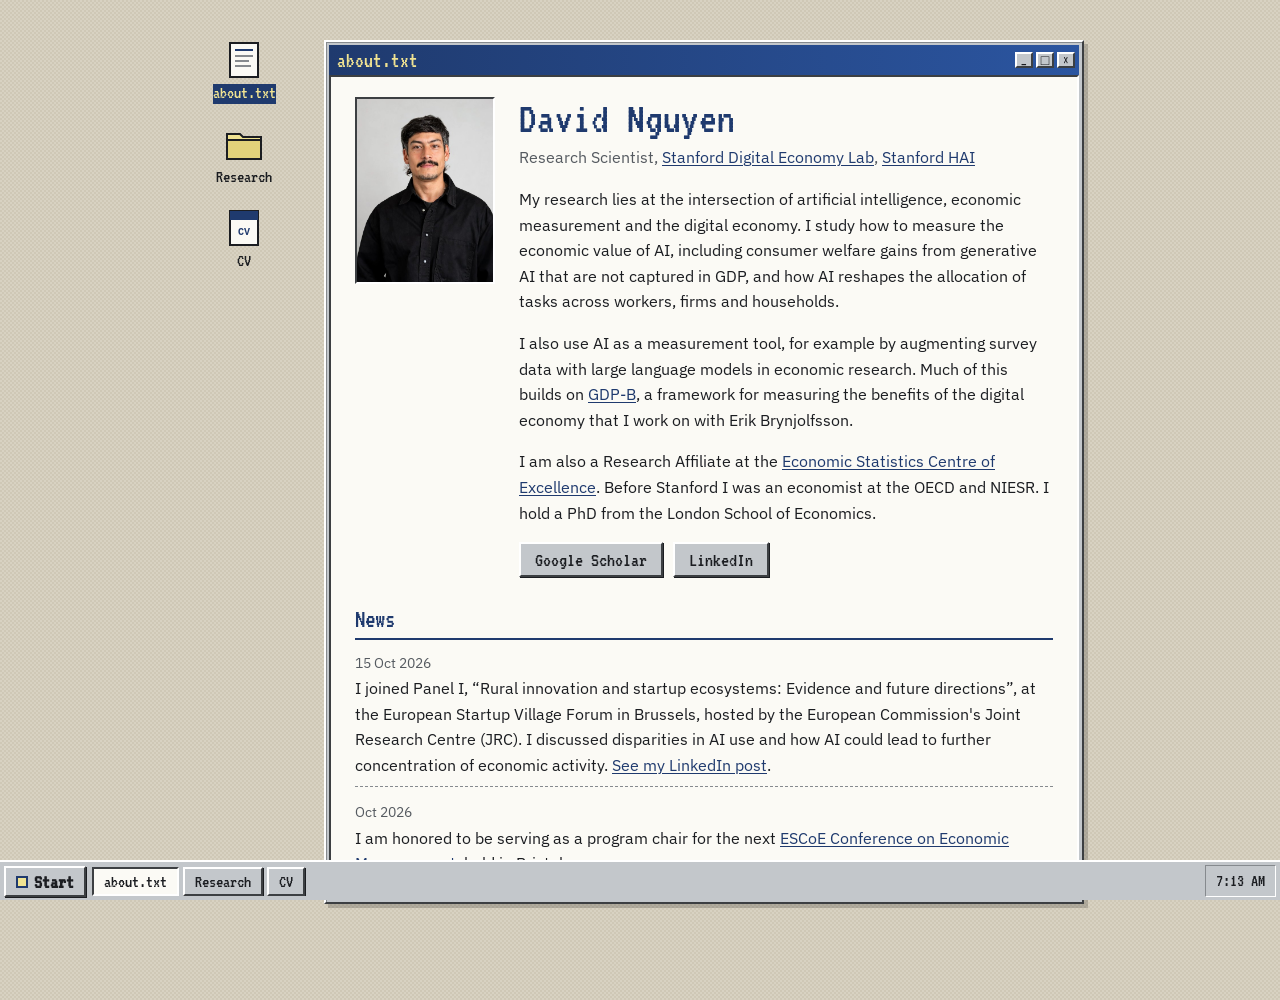
==== index.html @ 048fd16d "Link LinkedIn post from forum news item Co-Authored-By: Claude Opus 5.5 <noreply@anthropic.com>" ====
<!doctype html>
<html lang="en">
<head>
  <meta charset="utf-8">
  <meta name="viewport" content="width=device-width, initial-scale=1">
  <title>David Nguyen</title>
  <meta name="description" content="David Nguyen, Research Scientist at the Stanford Digital Economy Lab and Stanford HAI, working on AI, measurement and economics.">
  <meta property="og:type" content="website">
  <meta property="og:site_name" content="David Nguyen">
  <meta property="og:title" content="David Nguyen">
  <meta property="og:description" content="Research Scientist at the Stanford Digital Economy Lab and Stanford HAI, working on AI, economic measurement and the digital economy.">
  <meta property="og:url" content="https://davidngu.com/">
  <meta property="og:image" content="https://davidngu.com/og.jpg">
  <meta property="og:image:width" content="1200">
  <meta property="og:image:height" content="630">
  <meta property="og:image:alt" content="David Nguyen, Research Scientist, Stanford Digital Economy Lab, Stanford HAI">
  <meta name="twitter:card" content="summary_large_image">
  <link rel="preconnect" href="https://fonts.googleapis.com">
  <link rel="preconnect" href="https://fonts.gstatic.com" crossorigin>
  <link href="https://fonts.googleapis.com/css2?family=IBM+Plex+Sans:wght@400;600&family=VT323&display=swap" rel="stylesheet">
  <link rel="stylesheet" href="style.css">
  <link rel="icon" href="data:image/svg+xml,%3Csvg xmlns='http://www.w3.org/2000/svg' viewBox='0 0 16 16'%3E%3Crect width='16' height='16' fill='%231F3A6E'/%3E%3Ctext x='8' y='12.5' font-family='monospace' font-size='11' font-weight='bold' fill='%23F0E392' text-anchor='middle'%3EDN%3C/text%3E%3C/svg%3E">
</head>
<body>

<div class="desktop">

  <aside class="icons" aria-label="Pages">
    <a class="icon" href="index.html" aria-current="page">
      <svg viewBox="0 0 40 40" aria-hidden="true"><rect x="6" y="3" width="28" height="34" fill="#FBFAF5" stroke="#1B1D21" stroke-width="2"/><rect x="11" y="9" width="18" height="2" fill="#1F3A6E"/><rect x="11" y="15" width="18" height="2" fill="#868A8E"/><rect x="11" y="20" width="14" height="2" fill="#868A8E"/><rect x="11" y="25" width="16" height="2" fill="#868A8E"/></svg>
      <span>about.txt</span>
    </a>
    <a class="icon" href="research.html">
      <svg viewBox="0 0 40 40" aria-hidden="true"><path d="M3 10h13l3 3h18v22H3z" fill="#F0E392" stroke="#1B1D21" stroke-width="2"/><rect x="3" y="16" width="34" height="19" fill="#E2D27A" stroke="#1B1D21" stroke-width="2"/></svg>
      <span>Research</span>
    </a>
    <a class="icon" href="cv.html">
      <svg viewBox="0 0 40 40" aria-hidden="true"><rect x="6" y="3" width="28" height="34" fill="#FBFAF5" stroke="#1B1D21" stroke-width="2"/><rect x="6" y="3" width="28" height="9" fill="#1F3A6E"/><text x="20" y="27" font-family="monospace" font-size="10" font-weight="bold" text-anchor="middle" fill="#1F3A6E">CV</text></svg>
      <span>CV</span>
    </a>
  </aside>

  <main class="windows">
    <section class="window" aria-labelledby="about-title">
      <div class="titlebar"><h2 id="about-title">about.txt</h2><div class="controls" aria-hidden="true"><span>_</span><span>□</span><span>×</span></div></div>
      <div class="body">
        <div class="about">
          <div class="photo"><img src="photo.jpg" alt="David Nguyen"></div>
          <div>
            <h1>David Nguyen</h1>
            <p class="role">Research Scientist, <a href="https://digitaleconomy.stanford.edu/people/david-nguyen/" target="_blank" rel="noopener">Stanford Digital Economy Lab</a>, <a href="https://hai.stanford.edu/people/david-nguyen" target="_blank" rel="noopener">Stanford HAI</a></p>
            <p>My research lies at the intersection of artificial intelligence, economic measurement and the digital economy. I study how to measure the economic value of AI, including consumer welfare gains from generative AI that are not captured in GDP, and how AI reshapes the allocation of tasks across workers, firms and households.</p>
            <p>I also use AI as a measurement tool, for example by augmenting survey data with large language models in economic research. Much of this builds on <a href="https://www.gdp-b.org/" target="_blank" rel="noopener">GDP-B</a>, a framework for measuring the benefits of the digital economy that I work on with Erik Brynjolfsson.</p>
            <p>I am also a Research Affiliate at the <a href="https://www.escoe.ac.uk/people/david-nguyen/" target="_blank" rel="noopener">Economic Statistics Centre of Excellence</a>. Before Stanford I was an economist at the OECD and NIESR. I hold a PhD from the London School of Economics.</p>
            <div class="btn-row">
              <a class="btn" href="https://scholar.google.com/citations?user=two5sOMAAAAJ&amp;hl=en" target="_blank" rel="noopener">Google Scholar</a>
              <a class="btn" href="https://www.linkedin.com/in/davidnguyeneconomistoecdparis/" target="_blank" rel="noopener">LinkedIn</a>
            </div>
          </div>
        </div>
        <h3 class="section-title news-title">News</h3>
        <ul class="entries compact">
          <li>
            <p class="meta">15 Oct 2026</p>
            <p>I joined Panel I, &ldquo;Rural innovation and startup ecosystems: Evidence and future directions&rdquo;, at the European Startup Village Forum in Brussels, hosted by the European Commission's Joint Research Centre (JRC). I discussed disparities in AI use and how AI could lead to further concentration of economic activity. <a href="https://www.linkedin.com/posts/davidnguyeneconomistoecdparis_ai-ruralinnovation-startups-ugcPost-7522033219915915264-8gGb/" target="_blank" rel="noopener">See my LinkedIn post</a>.</p>
          </li>
          <li>
            <p class="meta">Oct 2026</p>
            <p>I am honored to be serving as a program chair for the next <a href="https://www.escoe.ac.uk/event-type/conference/" target="_blank" rel="noopener">ESCoE Conference on Economic Measurement</a>, held in Bristol.</p>
          </li>
        </ul>
      </div>
    </section>
  </main>
</div>

<footer class="taskbar">
  <a class="btn start" href="index.html"><i aria-hidden="true"></i>Start</a>
  <nav aria-label="Pages">
    <a class="btn" href="index.html" aria-current="page">about.txt</a>
    <a class="btn" href="research.html">Research</a>
    <a class="btn" href="cv.html">CV</a>
  </nav>
  <span class="clock" id="clock"></span>
</footer>

<script>
  const clock = document.getElementById('clock');
  const tick = () => clock.textContent = new Date().toLocaleTimeString([], { hour: 'numeric', minute: '2-digit' });
  tick(); setInterval(tick, 30000);
</script>
</body>
</html>
---- style.css ----
:root {
  --navy: #1F3A6E;
  --navy-hi: #2B55A0;
  --butter: #F0E392;
  --steel: #C3C7CB;
  --steel-hi: #FFFFFF;
  --steel-lo: #868A8E;
  --steel-dk: #3C3F42;
  --putty-a: #D8D2C2;
  --putty-b: #CFC8B6;
  --paper: #FBFAF5;
  --ink: #1B1D21;
  --muted: #555A60;
  --link: #1F3A6E;
}

@media (prefers-color-scheme: dark) {
  :root {
    --steel: #4A4E54;
    --steel-hi: #6C7178;
    --steel-lo: #2A2D31;
    --steel-dk: #16181A;
    --putty-a: #23262B;
    --putty-b: #1E2125;
    --paper: #2C3036;
    --ink: #ECEAE2;
    --muted: #A9ADB3;
    --link: #F0E392;
  }
}

* { box-sizing: border-box; }

html, body { margin: 0; }

body {
  background-color: var(--putty-a);
  background-image:
    linear-gradient(45deg, var(--putty-b) 25%, transparent 25%, transparent 75%, var(--putty-b) 75%),
    linear-gradient(45deg, var(--putty-b) 25%, transparent 25%, transparent 75%, var(--putty-b) 75%);
  background-size: 4px 4px;
  background-position: 0 0, 2px 2px;
  color: var(--ink);
  font: 16px/1.6 "IBM Plex Sans", system-ui, sans-serif;
  min-height: 100vh;
  padding-bottom: 56px;
}

a { color: var(--link); text-underline-offset: 2px; }
a:hover { text-decoration-thickness: 2px; }

.pixel { font-family: "VT323", ui-monospace, monospace; letter-spacing: 0.02em; }

/* ---------- layout ---------- */

.desktop {
  display: grid;
  grid-template-columns: 96px minmax(0, 760px);
  gap: 32px;
  justify-content: center;
  padding: 40px 16px;
}

.icons {
  position: sticky;
  top: 40px;
  align-self: start;
  display: flex;
  flex-direction: column;
  gap: 20px;
}

.icon {
  display: flex;
  flex-direction: column;
  align-items: center;
  gap: 4px;
  text-decoration: none;
  color: var(--ink);
  font-family: "VT323", monospace;
  font-size: 18px;
  line-height: 1.1;
  text-align: center;
}
.icon svg { width: 40px; height: 40px; }
.icon:hover span, .icon:focus span { background: var(--navy); color: var(--butter); outline: 1px dotted var(--butter); }

.windows { display: flex; flex-direction: column; gap: 28px; min-width: 0; }

/* ---------- windows ---------- */

.window {
  background: var(--steel);
  border: 2px solid;
  border-color: var(--steel-hi) var(--steel-dk) var(--steel-dk) var(--steel-hi);
  box-shadow: 1px 1px 0 var(--steel-lo) inset, 4px 4px 0 rgba(0,0,0,.18);
  padding: 3px;
  scroll-margin-top: 24px;
}

.titlebar {
  display: flex;
  align-items: center;
  justify-content: space-between;
  gap: 8px;
  background: linear-gradient(90deg, var(--navy), var(--navy-hi));
  color: var(--butter);
  padding: 2px 4px 2px 8px;
}
.titlebar h2 { margin: 0; font: 22px/1.2 "VT323", monospace; font-weight: normal; }

.controls { display: flex; gap: 3px; }
.controls span {
  width: 18px; height: 16px;
  background: var(--steel);
  border: 2px solid;
  border-color: var(--steel-hi) var(--steel-dk) var(--steel-dk) var(--steel-hi);
  display: grid; place-items: center;
  color: var(--ink);
  font: 14px/1 "VT323", monospace;
}

.menubar {
  display: flex;
  gap: 16px;
  padding: 2px 8px;
  font-size: 14px;
  color: var(--ink);
}
.menubar u { text-decoration: underline; }

.body {
  background: var(--paper);
  border: 2px solid;
  border-color: var(--steel-dk) var(--steel-hi) var(--steel-hi) var(--steel-dk);
  padding: 20px 24px;
}
.body > :first-child { margin-top: 0; }
.body > :last-child { margin-bottom: 0; }

h1 { font: 44px/1 "VT323", monospace; font-weight: normal; margin: 0 0 4px; color: var(--navy); }
@media (prefers-color-scheme: dark) { h1 { color: var(--butter); } }
h3 { font: 600 17px/1.35 "IBM Plex Sans", sans-serif; margin: 0 0 2px; }

.statusbar {
  display: flex;
  gap: 3px;
  margin-top: 3px;
  font-size: 13px;
  color: var(--muted);
}
.statusbar span {
  flex: 1;
  padding: 0 6px;
  border: 1px solid;
  border-color: var(--steel-lo) var(--steel-hi) var(--steel-hi) var(--steel-lo);
}

/* ---------- about ---------- */

.about { display: grid; grid-template-columns: 140px 1fr; gap: 24px; align-items: start; }
.photo {
  width: 140px; aspect-ratio: 3 / 4;
  border: 2px solid;
  border-color: var(--steel-dk) var(--steel-hi) var(--steel-hi) var(--steel-dk);
  background: var(--navy);
  color: var(--butter);
  display: grid; place-items: center;
  font: 56px/1 "VT323", monospace;
  overflow: hidden;
}
.photo img { width: 100%; height: 100%; object-fit: cover; display: block; image-rendering: auto; }
.role { color: var(--muted); margin: 0 0 12px; }

/* ---------- lists ---------- */

.entries { list-style: none; margin: 0; padding: 0; }
.entries li { padding: 14px 0; border-top: 1px dashed var(--steel-lo); }
.entries li:first-child { border-top: 0; padding-top: 0; }
.entries li:last-child { padding-bottom: 0; }
.meta { color: var(--muted); font-size: 14px; margin: 0; }
.entries p { margin: 6px 0 0; }

.tag {
  display: inline-block;
  font: 16px/1 "VT323", monospace;
  background: var(--butter);
  color: var(--navy);
  padding: 2px 6px 1px;
  border: 1px solid var(--navy);
  vertical-align: 2px;
  margin-left: 6px;
}

/* ---------- buttons ---------- */

.btn {
  display: inline-block;
  background: var(--steel);
  color: var(--ink);
  text-decoration: none;
  font: 20px/1 "VT323", monospace;
  padding: 6px 14px 5px;
  border: 2px solid;
  border-color: var(--steel-hi) var(--steel-dk) var(--steel-dk) var(--steel-hi);
  box-shadow: 1px 1px 0 var(--ink);
}
.btn:active { border-color: var(--steel-dk) var(--steel-hi) var(--steel-hi) var(--steel-dk); box-shadow: none; transform: translate(1px, 1px); }
.btn:focus-visible { outline: 1px dotted var(--ink); outline-offset: -5px; }
.btn-row { display: flex; flex-wrap: wrap; gap: 10px; margin-top: 16px; }

/* ---------- taskbar ---------- */

.taskbar {
  position: fixed; left: 0; right: 0; bottom: 0;
  height: 40px;
  display: flex; align-items: center; gap: 6px;
  padding: 4px;
  background: var(--steel);
  border-top: 2px solid var(--steel-hi);
  z-index: 10;
}
.start { font-weight: bold; display: flex; align-items: center; gap: 6px; padding: 4px 10px 3px; }
.start i { width: 12px; height: 12px; background: var(--butter); border: 2px solid var(--navy); display: inline-block; }
.taskbar nav { display: flex; gap: 4px; overflow-x: auto; flex: 1; scrollbar-width: none; }
.taskbar nav .btn { font-size: 18px; padding: 4px 10px 3px; white-space: nowrap; }
.clock {
  font: 18px/1 "VT323", monospace;
  padding: 6px 10px;
  border: 1px solid;
  border-color: var(--steel-lo) var(--steel-hi) var(--steel-hi) var(--steel-lo);
}

/* ---------- small screens ---------- */

@media (max-width: 720px) {
  .desktop { grid-template-columns: minmax(0, 1fr); padding: 20px 16px; }
  .icons { display: none; }
  .about { grid-template-columns: 1fr; }
  .photo { width: 120px; }
  .body { padding: 16px; }
  .menubar { display: none; }
  .clock { display: none; }
}

.btn[aria-current="page"] { border-color: var(--steel-dk) var(--steel-hi) var(--steel-hi) var(--steel-dk); box-shadow: none; background: var(--paper); }
.icon[aria-current="page"] span { background: var(--navy); color: var(--butter); }

.section-title { font: 26px/1.1 "VT323", monospace; font-weight: normal; color: var(--navy); margin: 28px 0 12px; padding-bottom: 4px; border-bottom: 2px solid var(--navy); }
.section-title:first-child { margin-top: 0; }
@media (prefers-color-scheme: dark) { .section-title { color: var(--butter); border-color: var(--butter); } }
.entries h3 a { color: inherit; text-decoration-color: var(--steel-lo); }
.entries h3 a:hover { color: var(--link); }
.compact li { padding: 8px 0; }

.cv-table { display: grid; grid-template-columns: 110px 1fr; gap: 6px 20px; margin: 0; }
.cv-table dt { color: var(--muted); font-variant-numeric: tabular-nums; }
.cv-table dd { margin: 0; }
@media (max-width: 720px) { .cv-table { grid-template-columns: 1fr; gap: 0; } .cv-table dd { margin-bottom: 10px; } }
.entries .meta + .meta { margin-top: 0; }
.entries .meta + p:not(.meta) { margin-top: 2px; }
.news-title { margin-top: 28px; }
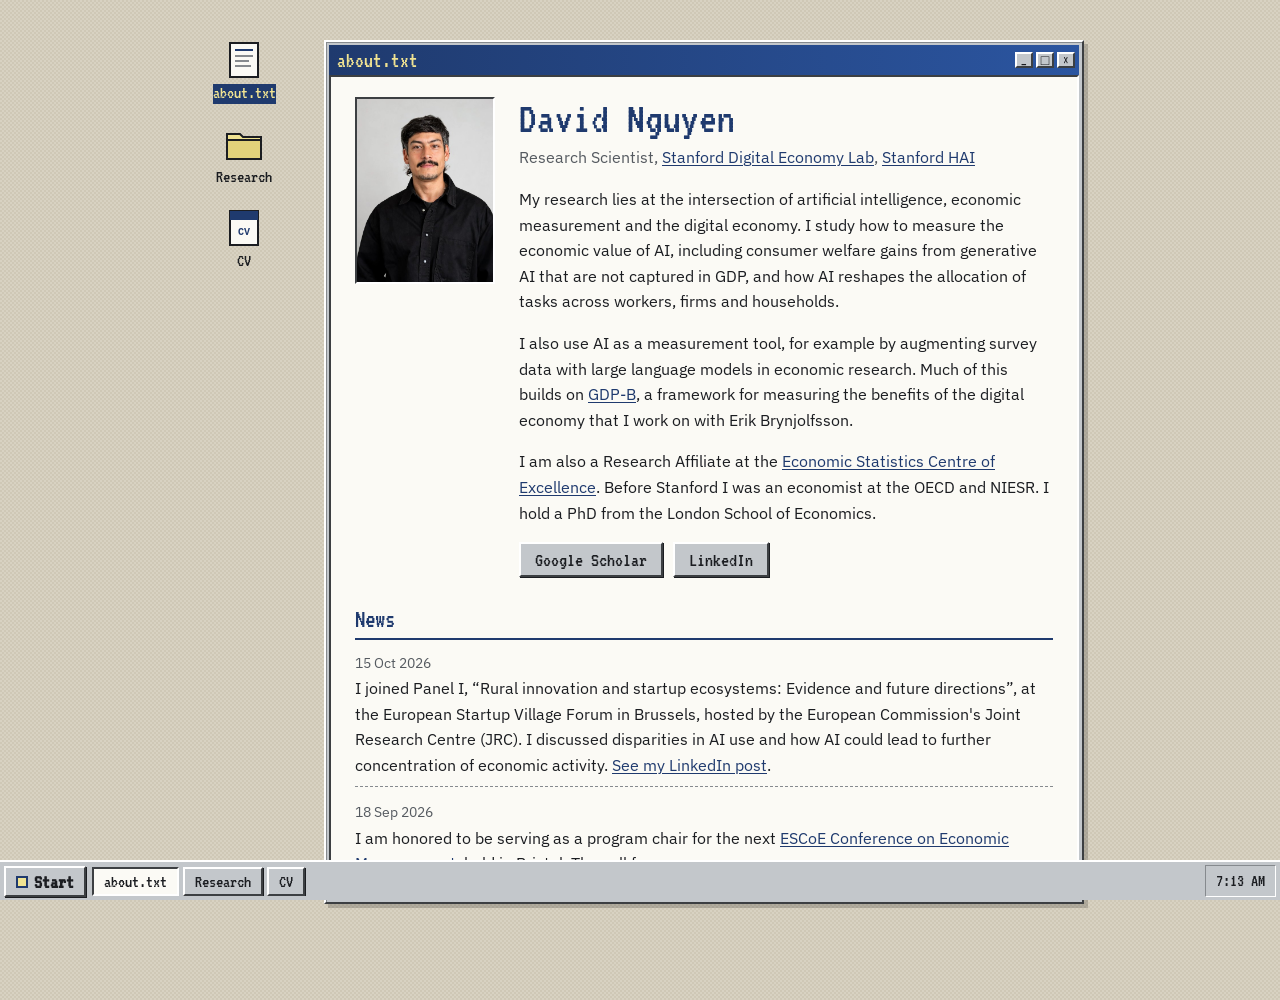
==== commit 203fb422: "Date ESCoE news item, add call for papers note Co-Authored-By: Claude Opus 5.5 <noreply@anthropic.co" ====
--- a/index.html
+++ b/index.html
@@ -65,8 +65,8 @@
             <p>I joined Panel I, &ldquo;Rural innovation and startup ecosystems: Evidence and future directions&rdquo;, at the European Startup Village Forum in Brussels, hosted by the European Commission's Joint Research Centre (JRC). I discussed disparities in AI use and how AI could lead to further concentration of economic activity. <a href="https://www.linkedin.com/posts/davidnguyeneconomistoecdparis_ai-ruralinnovation-startups-ugcPost-7522033219915915264-8gGb/" target="_blank" rel="noopener">See my LinkedIn post</a>.</p>
           </li>
           <li>
-            <p class="meta">Oct 2026</p>
-            <p>I am honored to be serving as a program chair for the next <a href="https://www.escoe.ac.uk/event-type/conference/" target="_blank" rel="noopener">ESCoE Conference on Economic Measurement</a>, held in Bristol.</p>
+            <p class="meta">18 Sep 2026</p>
+            <p>I am honored to be serving as a program chair for the next <a href="https://www.escoe.ac.uk/event-type/conference/" target="_blank" rel="noopener">ESCoE Conference on Economic Measurement</a>, held in Bristol. The call for papers opens soon.</p>
           </li>
         </ul>
       </div>
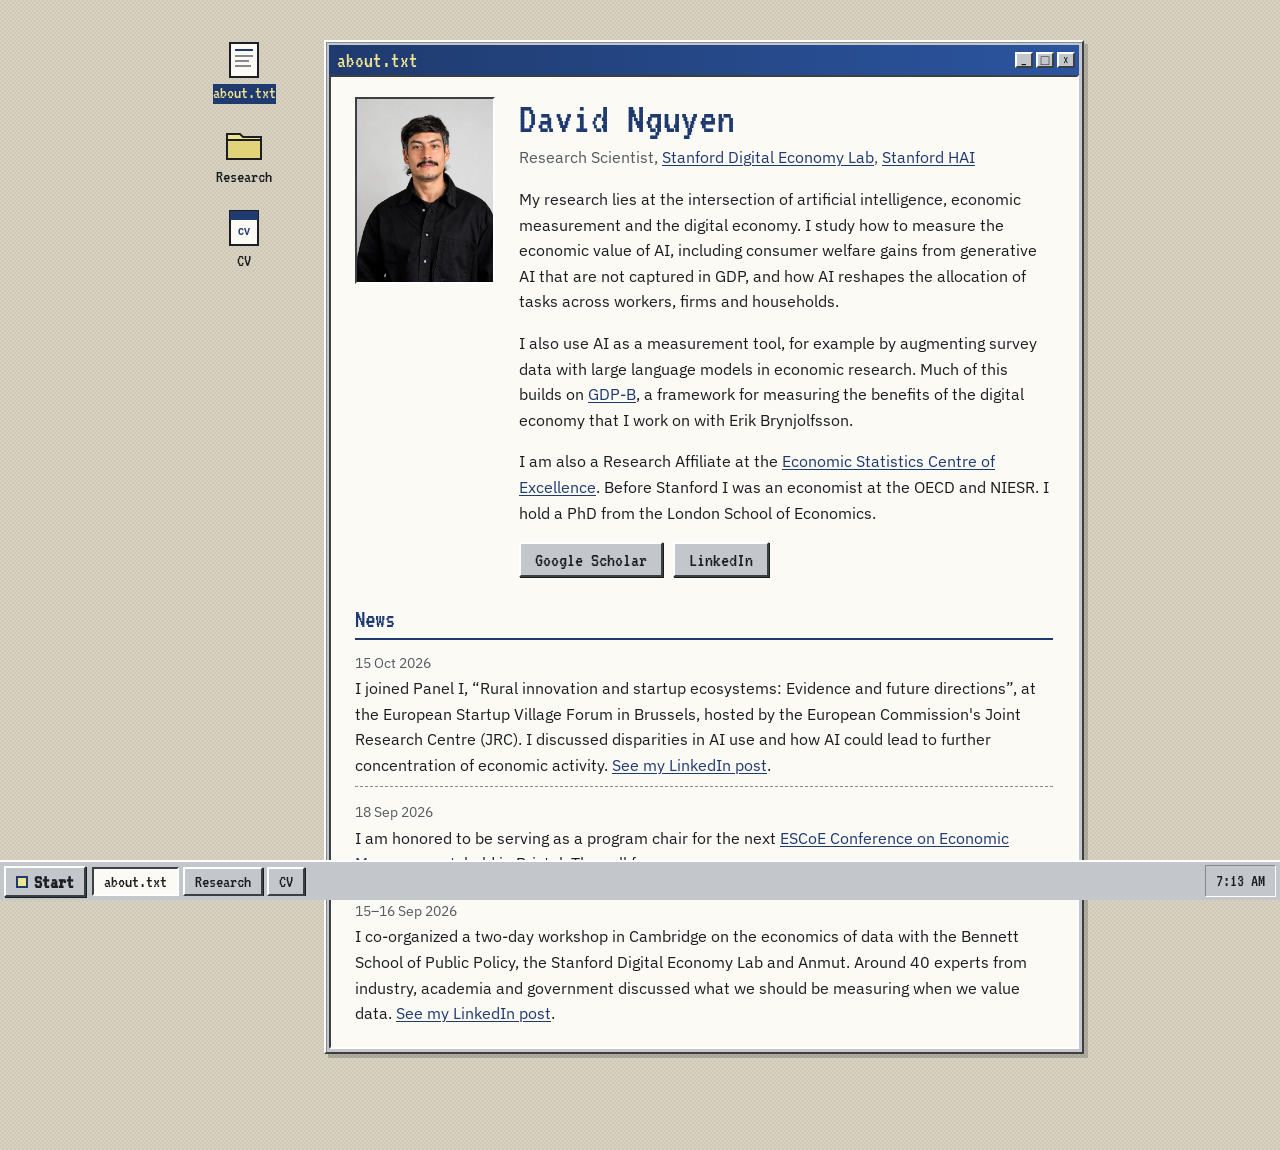
==== commit 20405c21: "Add Cambridge economics of data workshop news item Co-Authored-By: Claude Opus 5.5 <noreply@anthropi" ====
--- a/index.html
+++ b/index.html
@@ -54,7 +54,7 @@
             <p>I am also a Research Affiliate at the <a href="https://www.escoe.ac.uk/people/david-nguyen/" target="_blank" rel="noopener">Economic Statistics Centre of Excellence</a>. Before Stanford I was an economist at the OECD and NIESR. I hold a PhD from the London School of Economics.</p>
             <div class="btn-row">
               <a class="btn" href="https://scholar.google.com/citations?user=two5sOMAAAAJ&amp;hl=en" target="_blank" rel="noopener">Google Scholar</a>
-              <a class="btn" href="https://www.linkedin.com/in/davidnguyeneconomistoecdparis/" target="_blank" rel="noopener">LinkedIn</a>
+              <a class="btn" href="https://www.linkedin.com/in/davidnguyen-econ/" target="_blank" rel="noopener">LinkedIn</a>
             </div>
           </div>
         </div>
@@ -62,11 +62,15 @@
         <ul class="entries compact">
           <li>
             <p class="meta">15 Oct 2026</p>
-            <p>I joined Panel I, &ldquo;Rural innovation and startup ecosystems: Evidence and future directions&rdquo;, at the European Startup Village Forum in Brussels, hosted by the European Commission's Joint Research Centre (JRC). I discussed disparities in AI use and how AI could lead to further concentration of economic activity. <a href="https://www.linkedin.com/posts/davidnguyeneconomistoecdparis_ai-ruralinnovation-startups-ugcPost-7522033219915915264-8gGb/" target="_blank" rel="noopener">See my LinkedIn post</a>.</p>
+            <p>I joined Panel I, &ldquo;Rural innovation and startup ecosystems: Evidence and future directions&rdquo;, at the European Startup Village Forum in Brussels, hosted by the European Commission's Joint Research Centre (JRC). I discussed disparities in AI use and how AI could lead to further concentration of economic activity. <a href="https://www.linkedin.com/feed/update/urn:li:ugcPost:7522033219915915264/" target="_blank" rel="noopener">See my LinkedIn post</a>.</p>
           </li>
           <li>
             <p class="meta">18 Sep 2026</p>
             <p>I am honored to be serving as a program chair for the next <a href="https://www.escoe.ac.uk/event-type/conference/" target="_blank" rel="noopener">ESCoE Conference on Economic Measurement</a>, held in Bristol. The call for papers opens soon.</p>
+          </li>
+          <li>
+            <p class="meta">15–16 Sep 2026</p>
+            <p>I co-organized a two-day workshop in Cambridge on the economics of data with the Bennett School of Public Policy, the Stanford Digital Economy Lab and Anmut. Around 40 experts from industry, academia and government discussed what we should be measuring when we value data. <a href="https://www.linkedin.com/feed/update/urn:li:ugcPost:7508561095683469312/" target="_blank" rel="noopener">See my LinkedIn post</a>.</p>
           </li>
         </ul>
       </div>
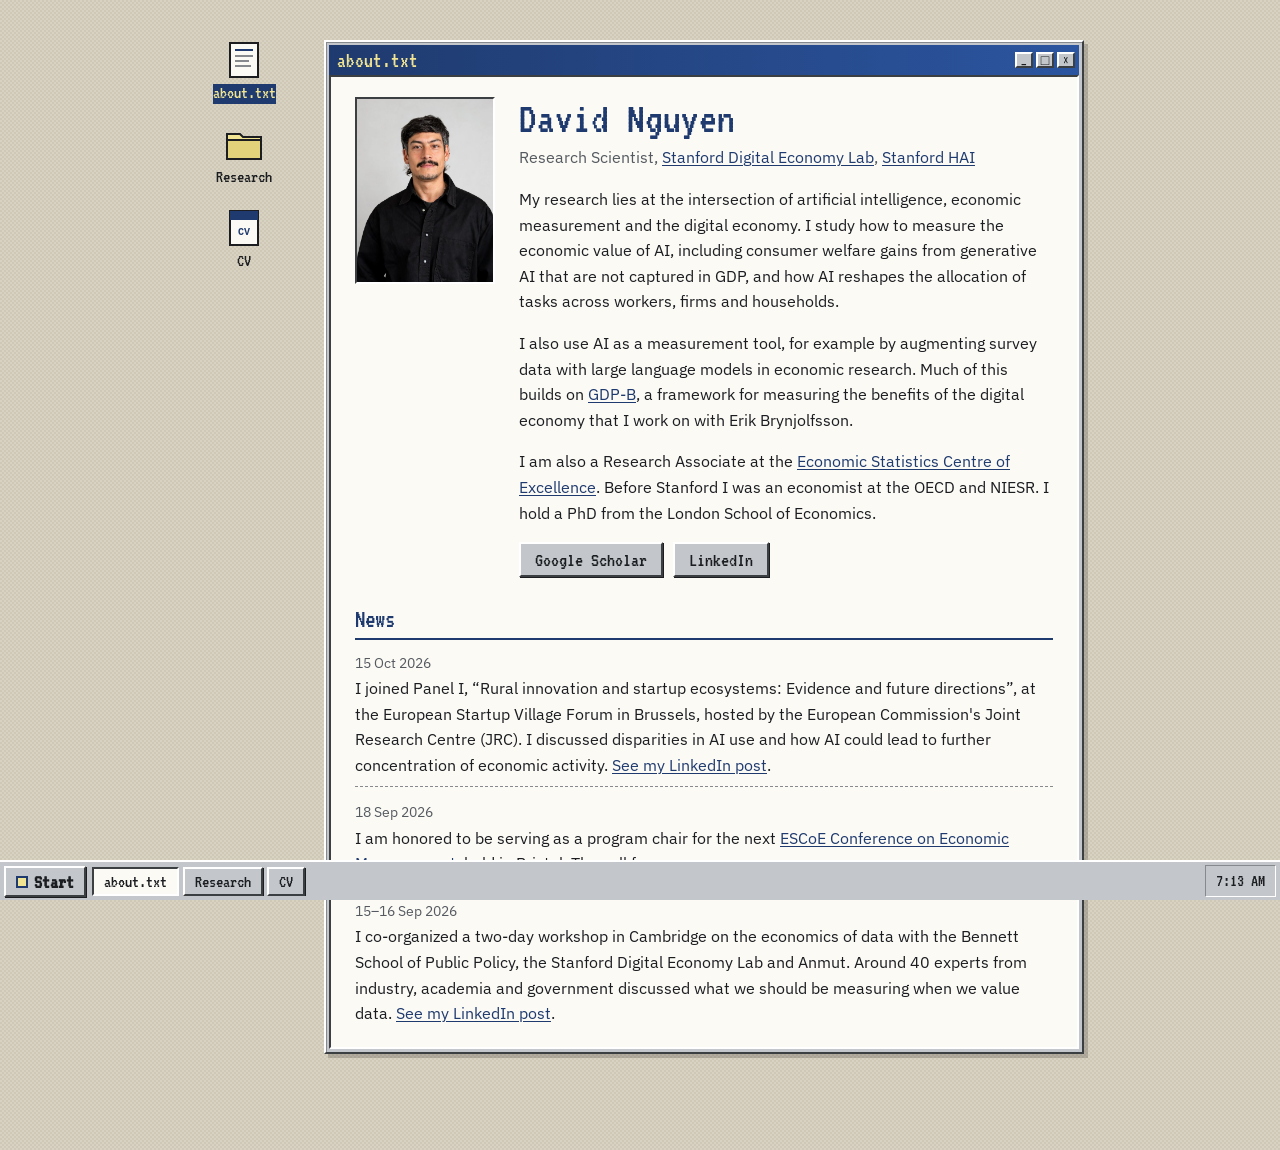
==== commit 8ac981e7: "ESCoE title: Research Associate Co-Authored-By: Claude Opus 5.5 <noreply@anthropic.com>" ====
--- a/index.html
+++ b/index.html
@@ -15,6 +15,34 @@
   <meta property="og:image:height" content="630">
   <meta property="og:image:alt" content="David Nguyen, Research Scientist, Stanford Digital Economy Lab, Stanford HAI">
   <meta name="twitter:card" content="summary_large_image">
+  <link rel="canonical" href="https://davidngu.com/">
+  <script type="application/ld+json">
+  {
+    "@context": "https://schema.org",
+    "@type": "Person",
+    "name": "David Nguyen",
+    "url": "https://davidngu.com/",
+    "image": "https://davidngu.com/photo.jpg",
+    "jobTitle": "Research Scientist",
+    "worksFor": [
+      {"@type": "Organization", "name": "Stanford Digital Economy Lab", "url": "https://digitaleconomy.stanford.edu/", "parentOrganization": {"@type": "CollegeOrUniversity", "name": "Stanford University"}},
+      {"@type": "Organization", "name": "Stanford Institute for Human-Centered Artificial Intelligence (HAI)", "url": "https://hai.stanford.edu/"}
+    ],
+    "affiliation": {"@type": "Organization", "name": "Economic Statistics Centre of Excellence (ESCoE)", "url": "https://www.escoe.ac.uk/"},
+    "alumniOf": [
+      {"@type": "CollegeOrUniversity", "name": "London School of Economics and Political Science"},
+      {"@type": "CollegeOrUniversity", "name": "Utrecht University"}
+    ],
+    "knowsAbout": ["Economics of artificial intelligence", "Economic measurement", "Digital economy", "GDP-B", "Consumer welfare"],
+    "sameAs": [
+      "https://scholar.google.com/citations?user=two5sOMAAAAJ",
+      "https://www.linkedin.com/in/davidnguyen-econ/",
+      "https://digitaleconomy.stanford.edu/people/david-nguyen/",
+      "https://hai.stanford.edu/people/david-nguyen",
+      "https://www.escoe.ac.uk/people/david-nguyen/"
+    ]
+  }
+  </script>
   <link rel="preconnect" href="https://fonts.googleapis.com">
   <link rel="preconnect" href="https://fonts.gstatic.com" crossorigin>
   <link href="https://fonts.googleapis.com/css2?family=IBM+Plex+Sans:wght@400;600&family=VT323&display=swap" rel="stylesheet">
@@ -51,7 +79,7 @@
             <p class="role">Research Scientist, <a href="https://digitaleconomy.stanford.edu/people/david-nguyen/" target="_blank" rel="noopener">Stanford Digital Economy Lab</a>, <a href="https://hai.stanford.edu/people/david-nguyen" target="_blank" rel="noopener">Stanford HAI</a></p>
             <p>My research lies at the intersection of artificial intelligence, economic measurement and the digital economy. I study how to measure the economic value of AI, including consumer welfare gains from generative AI that are not captured in GDP, and how AI reshapes the allocation of tasks across workers, firms and households.</p>
             <p>I also use AI as a measurement tool, for example by augmenting survey data with large language models in economic research. Much of this builds on <a href="https://www.gdp-b.org/" target="_blank" rel="noopener">GDP-B</a>, a framework for measuring the benefits of the digital economy that I work on with Erik Brynjolfsson.</p>
-            <p>I am also a Research Affiliate at the <a href="https://www.escoe.ac.uk/people/david-nguyen/" target="_blank" rel="noopener">Economic Statistics Centre of Excellence</a>. Before Stanford I was an economist at the OECD and NIESR. I hold a PhD from the London School of Economics.</p>
+            <p>I am also a Research Associate at the <a href="https://www.escoe.ac.uk/people/david-nguyen/" target="_blank" rel="noopener">Economic Statistics Centre of Excellence</a>. Before Stanford I was an economist at the OECD and NIESR. I hold a PhD from the London School of Economics.</p>
             <div class="btn-row">
               <a class="btn" href="https://scholar.google.com/citations?user=two5sOMAAAAJ&amp;hl=en" target="_blank" rel="noopener">Google Scholar</a>
               <a class="btn" href="https://www.linkedin.com/in/davidnguyen-econ/" target="_blank" rel="noopener">LinkedIn</a>
@@ -93,5 +121,14 @@
   const tick = () => clock.textContent = new Date().toLocaleTimeString([], { hour: 'numeric', minute: '2-digit' });
   tick(); setInterval(tick, 30000);
 </script>
+<script>
+  // Count clicks on outside links (papers, Scholar, LinkedIn) as GoatCounter events
+  document.addEventListener('click', e => {
+    const a = e.target.closest('a[href^="http"], a[href$=".pdf"]');
+    if (a && window.goatcounter && window.goatcounter.count)
+      window.goatcounter.count({ path: a.href, title: a.textContent.trim(), event: true });
+  });
+</script>
+<script data-goatcounter="https://davidngu.goatcounter.com/count" async src="https://gc.zgo.at/count.v4.js" crossorigin="anonymous" integrity="sha384-nRw6qfbWyJha9LhsOtSb2YJDyZdKvvCFh0fJYlkquSFjUxp9FVNugbfy8q1jdxI+"></script>
 </body>
 </html>
